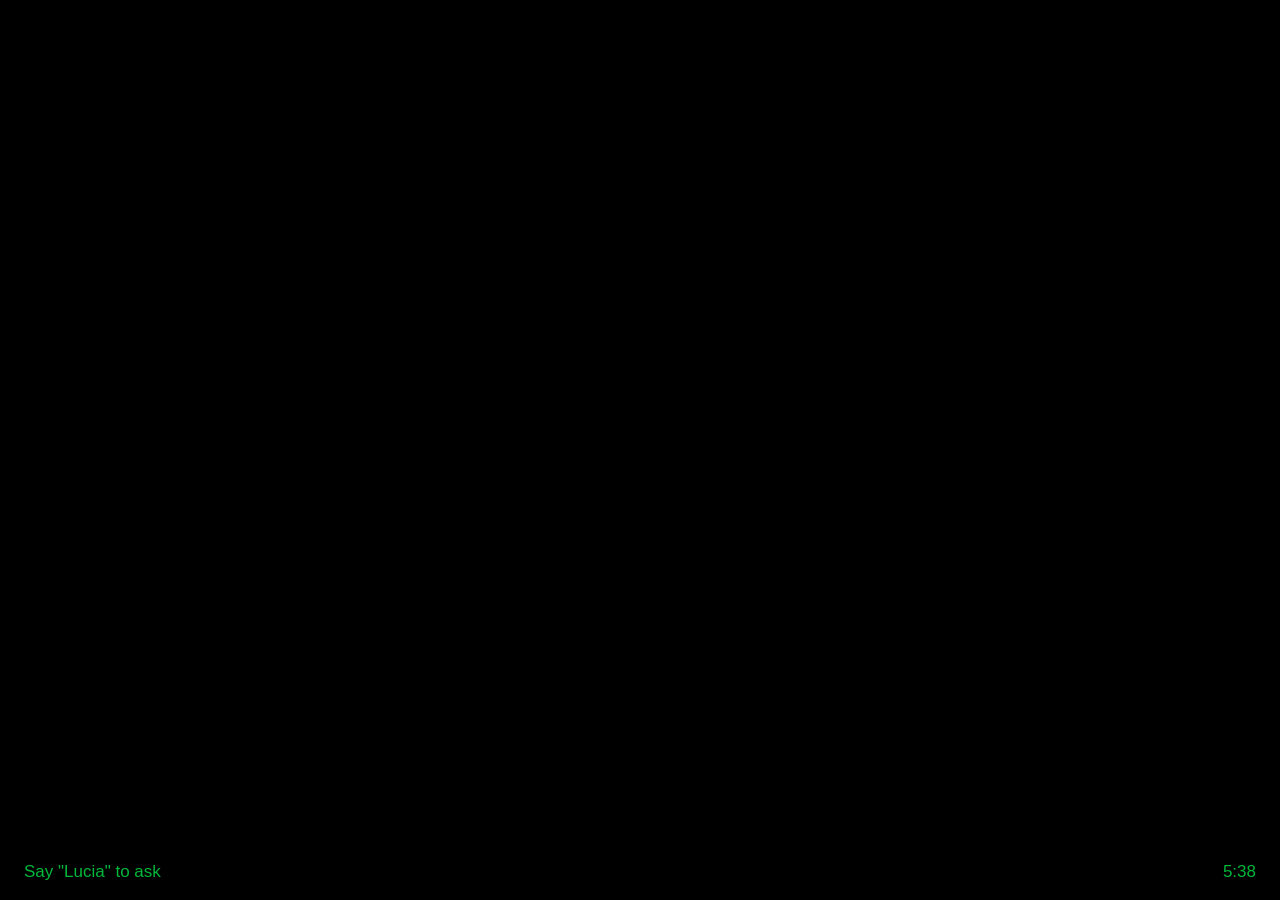
==== lens/index.html @ 74c9e1cb "Web lens, simulator, agent docs, team knowledge files; live on glasses - lens/: the on-glasses UI as" ====
<!doctype html>
<html lang="en">
<head>
<meta charset="utf-8">
<!-- The lens: exactly what the wearer sees. 640x480 @ 160 dpi, black = see-through. -->
<meta name="viewport" content="width=640, height=480, initial-scale=1, user-scalable=no">
<title>Lucia lens</title>
<link rel="stylesheet" href="lens.css">
</head>
<body>
  <!-- Top 40px belong to the glasses' own status bar (clock, Bluetooth, battery). Keep it empty. -->
  <div id="safe-top"></div>

  <main id="stage">
    <!-- Answer / intro / greeting / distress card. Hidden when there's nothing to say. -->
    <section id="card" class="hidden" aria-live="polite">
      <h1 id="card-title"></h1>
      <p id="card-body"></p>
    </section>

    <!-- Listening / thinking indicator -->
    <div id="status" class="hidden"><span class="dot"></span><span id="status-text"></span></div>
  </main>

  <!-- Always visible: the one thing a brand-new user needs to know. -->
  <footer id="footer">
    <span id="hint">Say "Lucia" to ask</span>
    <span id="clock"></span>
  </footer>

  <div id="offline" class="hidden">Reconnecting…</div>

  <script src="lens.js"></script>
</body>
</html>
---- lens/lens.css ----
/* Lucia lens styles. Target: Android 9 WebView = Chrome 74.
   Safe:   flexbox (but NOT flex `gap`, use margins), CSS variables, grid, transforms, animations.
   Avoid:  flex/grid `gap` on flex containers, :is()/:where(), aspect-ratio, backdrop-filter, @container.
   Black (#000) is see-through on the waveguide. Bright pixels cost battery; keep large areas black. */

:root {
  --ink: #00ff50;          /* the waveguide is green; full-color module also exists */
  --ink-dim: #00b83a;
  --warn: #ffd84a;         /* only shows as colour on the full-colour module */
  --title-size: 34px;
  --body-size: 26px;
  --hint-size: 17px;
}

html, body {
  margin: 0;
  width: 640px;
  height: 480px;
  overflow: hidden;
  background: #000;
  color: var(--ink);
  font-family: "Roboto", "Helvetica Neue", Arial, sans-serif;
  -webkit-font-smoothing: antialiased;
  cursor: none;
  user-select: none;
}

#safe-top { height: 40px; }

#stage {
  position: absolute;
  top: 40px; left: 0; right: 0; bottom: 60px;
  display: flex;
  flex-direction: column;
  justify-content: center;
  padding: 0 56px;
}

#card { transition: opacity .25s ease; }
#card.hidden { opacity: 0; }
#card-title {
  margin: 0 0 10px 0;
  font-size: var(--title-size);
  font-weight: 700;
  letter-spacing: .3px;
}
#card-body {
  margin: 0;
  font-size: var(--body-size);
  line-height: 1.3;
  color: var(--ink);
  white-space: pre-line;
  max-height: calc(var(--body-size) * 1.3 * 3);   /* never more than 3 lines */
  overflow: hidden;
}

/* intent-specific looks (set as a class on #card) */
#card.intent-distress #card-title { color: var(--warn); }
#card.intent-proactive_intro #card-title:before { content: "\2192  "; }  /* → someone is here */
#card.intent-unknown #card-body, #card.intent-freeform #card-body { color: var(--ink-dim); }

#status {
  position: absolute;
  left: 0; right: 0; bottom: 70px;
  text-align: center;
  font-size: 20px;
  color: var(--ink-dim);
}
#status.hidden { display: none; }
#status .dot {
  display: inline-block;
  width: 14px; height: 14px;
  margin-right: 10px;
  border-radius: 50%;
  background: var(--ink);
  vertical-align: middle;
  animation: pulse 1s ease-in-out infinite;
}
@keyframes pulse { 0%, 100% { opacity: .25; } 50% { opacity: 1; } }

#footer {
  position: absolute;
  left: 24px; right: 24px; bottom: 18px;
  display: flex;
  justify-content: space-between;
  font-size: var(--hint-size);
  color: var(--ink-dim);
}

#offline {
  position: absolute;
  top: 48px; right: 24px;
  font-size: 15px;
  color: var(--ink-dim);
}
.hidden { display: none; }
#card.hidden { display: block; visibility: hidden; }
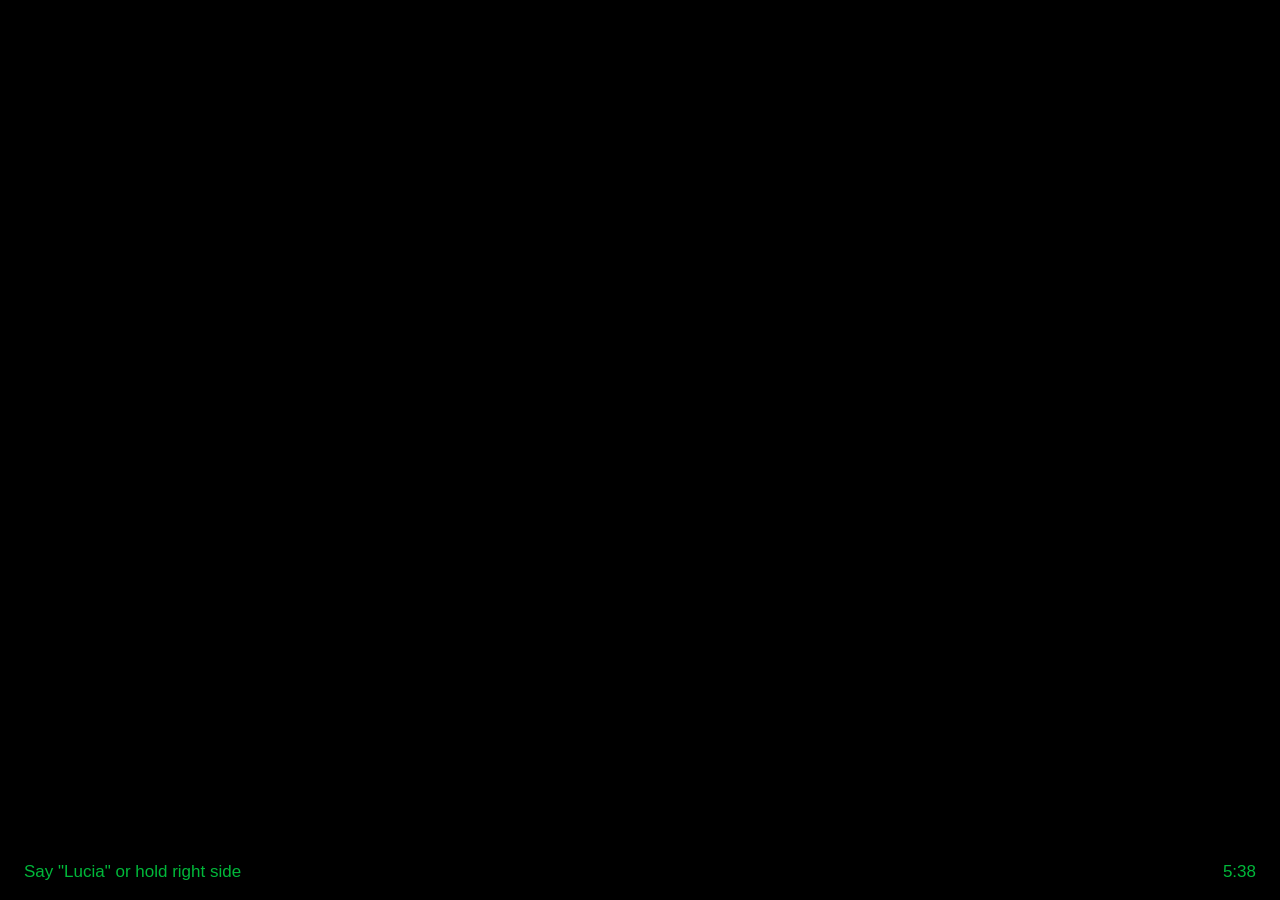
==== commit 65b03ea5: "Any temple touch asks; hint 'Say "Lucia" or hold right side'; demo script draft; ChatGPT interview p" ====
--- a/lens/index.html
+++ b/lens/index.html
@@ -24,7 +24,7 @@
 
   <!-- Always visible: the one thing a brand-new user needs to know. -->
   <footer id="footer">
-    <span id="hint">Say "Lucia" to ask</span>
+    <span id="hint">Say "Lucia" or hold right side</span>
     <span id="clock"></span>
   </footer>
 
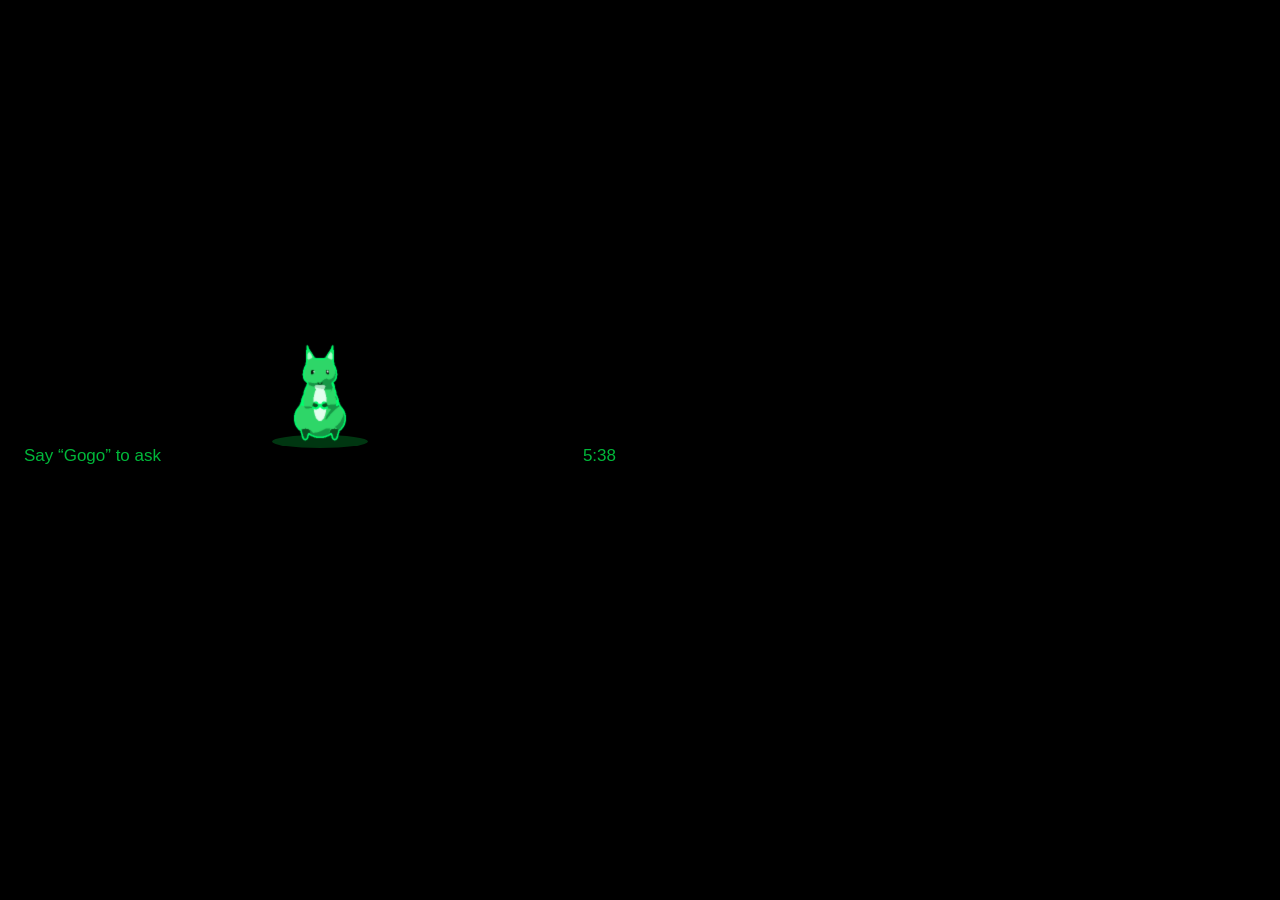
==== commit afcf64b4: "Gogo lens: squirrel guide, stamps, splash; drop-in superset of the hub lens messages Co-Authored-By:" ====
--- a/lens/index.html
+++ b/lens/index.html
@@ -2,34 +2,120 @@
 <html lang="en">
 <head>
 <meta charset="utf-8">
-<!-- The lens: exactly what the wearer sees. 640x480 @ 160 dpi, black = see-through. -->
-<meta name="viewport" content="width=640, height=480, initial-scale=1, user-scalable=no">
-<title>Lucia lens</title>
+<meta name="viewport" content="width=640, height=480, initial-scale=1">
+<title>Gogo lens</title>
 <link rel="stylesheet" href="lens.css">
 </head>
 <body>
-  <!-- Top 40px belong to the glasses' own status bar (clock, Bluetooth, battery). Keep it empty. -->
-  <div id="safe-top"></div>
+<!-- The M6 shows this page full screen: 640x480, black = see-through. Chrome 74 safe (see README). -->
+<div id="arL" class="arrow">&#8249;</div>
+<div id="arR" class="arrow">&#8250;</div>
 
-  <main id="stage">
-    <!-- Answer / intro / greeting / distress card. Hidden when there's nothing to say. -->
-    <section id="card" class="hidden" aria-live="polite">
-      <h1 id="card-title"></h1>
-      <p id="card-body"></p>
-    </section>
+<div id="card">
+  <div id="slot" class="empty"></div>
+  <div id="text"><h3 id="title"></h3><p id="lines"></p><p id="prompt"></p></div>
+</div>
 
-    <!-- Listening / thinking indicator -->
-    <div id="status" class="hidden"><span class="dot"></span><span id="status-text"></span></div>
-  </main>
+<div id="sqwrap"><div id="jumper">
+  <div id="shadow"></div>
+  <canvas id="sq" width="320" height="320"></canvas>
+  <div id="zzz">z z</div>
+</div></div>
 
-  <!-- Always visible: the one thing a brand-new user needs to know. -->
-  <footer id="footer">
-    <span id="hint">Say "Lucia" or hold right side</span>
-    <span id="clock"></span>
-  </footer>
+<div id="tapnote"></div>
+<div id="status"></div>
+<div id="offline">Reconnecting&hellip;</div>
+<div id="footer">
+  <span id="hint">Say &ldquo;Gogo&rdquo; to ask</span>
+  <span class="right"><span id="bat"><svg viewBox="0 0 64 64"><use xlink:href="#i-battery"/></svg><span id="batpct">15%</span></span><span id="clock"></span></span>
+</div>
 
-  <div id="offline" class="hidden">Reconnecting…</div>
+<svg width="0" height="0" style="position:absolute" aria-hidden="true">
+  <defs>
+    <mask id="perf" maskUnits="userSpaceOnUse" x="0" y="0" width="96" height="112"><rect width="96" height="112" fill="#fff"/><g fill="#000"><circle cx="12" cy="0" r="3.6"/><circle cx="12" cy="112" r="3.6"/><circle cx="24" cy="0" r="3.6"/><circle cx="24" cy="112" r="3.6"/><circle cx="36" cy="0" r="3.6"/><circle cx="36" cy="112" r="3.6"/><circle cx="48" cy="0" r="3.6"/><circle cx="48" cy="112" r="3.6"/><circle cx="60" cy="0" r="3.6"/><circle cx="60" cy="112" r="3.6"/><circle cx="72" cy="0" r="3.6"/><circle cx="72" cy="112" r="3.6"/><circle cx="84" cy="0" r="3.6"/><circle cx="84" cy="112" r="3.6"/><circle cx="0" cy="16" r="3.6"/><circle cx="96" cy="16" r="3.6"/><circle cx="0" cy="32" r="3.6"/><circle cx="96" cy="32" r="3.6"/><circle cx="0" cy="48" r="3.6"/><circle cx="96" cy="48" r="3.6"/><circle cx="0" cy="64" r="3.6"/><circle cx="96" cy="64" r="3.6"/><circle cx="0" cy="80" r="3.6"/><circle cx="96" cy="80" r="3.6"/><circle cx="0" cy="96" r="3.6"/><circle cx="96" cy="96" r="3.6"/></g></mask>
+    <symbol id="s-person" viewBox="0 0 70 70"><path class="k3" d="M0 70 V58 Q35 51 70 58 V70Z"/><path class="k2" d="M10 70 C10 52 22 46 35 46 C48 46 60 52 60 70Z"/><path class="k3" d="M28 47 L35 59 L42 47Z"/>
+  <circle class="k2" cx="35" cy="31" r="12"/><path class="k1" d="M22 29 C22 13 48 13 48 29 C45 21 25 21 22 29Z"/><path class="k1" d="M24 34 C24 47 46 47 46 34 C42 41 28 41 24 34Z"/>
+  <circle class="k4" cx="30" cy="30" r="1.6"/><circle class="k4" cx="40" cy="30" r="1.6"/></symbol>
+    <symbol id="s-friends" viewBox="0 0 70 70"><path class="k3" d="M0 70 V58 Q35 51 70 58 V70Z"/><circle class="k2" cx="13" cy="34" r="7"/><path class="k2" d="M1 64 C1 50 7 45 13 45 C19 45 25 50 25 64Z"/>
+  <circle class="k2" cx="57" cy="34" r="7"/><path class="k2" d="M45 64 C45 50 51 45 57 45 C63 45 69 50 69 64Z"/>
+  <circle class="k1" cx="35" cy="26" r="9"/><path class="k1" d="M17 64 C17 46 25 39 35 39 C45 39 53 46 53 64Z"/>
+  <circle class="k4" cx="31.5" cy="25" r="1.4"/><circle class="k4" cx="38.5" cy="25" r="1.4"/><path class="kl4" d="M31 30 Q35 33 39 30"/>
+  <path class="k1" d="M58 7 l1.6 4 4 1.6 -4 1.6 -1.6 4 -1.6 -4 -4 -1.6 4 -1.6z"/></symbol>
+    <symbol id="s-sun" viewBox="0 0 70 70"><path class="k3" d="M0 70 V58 Q35 51 70 58 V70Z"/><circle class="k1" cx="35" cy="30" r="12"/><path class="kl" d="M35 6V13 M35 47V54 M11 30H18 M52 30H59 M18 13L23 18 M47 42L52 47 M52 13L47 18 M23 42L18 47"/>
+  <path class="k2" d="M8 70 V62 Q22 56 36 62 V70Z"/></symbol>
+    <symbol id="s-moon" viewBox="0 0 70 70"><path class="k3" d="M0 70 V58 Q35 51 70 58 V70Z"/><path class="k1" d="M44 12 A19 19 0 1 0 54 44 A15 15 0 1 1 44 12Z"/><path class="k1" d="M16 14 l1.4 3.4 3.4 1.4 -3.4 1.4 -1.4 3.4 -1.4 -3.4 -3.4 -1.4 3.4 -1.4z"/>
+  <path class="k2" d="M56 48 l1.2 3 3 1.2 -3 1.2 -1.2 3 -1.2 -3 -3 -1.2 3 -1.2z"/></symbol>
+    <symbol id="s-cloud" viewBox="0 0 70 70"><path class="k3" d="M0 70 V58 Q35 51 70 58 V70Z"/><circle class="k2" cx="48" cy="20" r="11"/><path class="k1" d="M12 48 H52 A11 11 0 0 0 52 26 A15 15 0 0 0 25 30 A9 9 0 0 0 12 48Z"/></symbol>
+    <symbol id="s-rain" viewBox="0 0 70 70"><path class="k3" d="M0 70 V58 Q35 51 70 58 V70Z"/><path class="k2" d="M12 34 H52 A10 10 0 0 0 52 14 A14 14 0 0 0 25 18 A9 9 0 0 0 12 34Z"/>
+  <path class="kl" d="M20 40 L16 50 M32 40 L28 50 M44 40 L40 50 M26 52 L22 62 M38 52 L34 62 M50 52 L46 62"/></symbol>
+    <symbol id="s-bag" viewBox="0 0 70 70"><path class="k3" d="M0 70 V60 H70 V70Z"/><rect class="k2" x="17" y="20" width="36" height="38" rx="10"/><path class="k1" d="M17 32 A18 11 0 0 1 53 32 V37 H17Z"/>
+  <rect class="k3" x="23" y="43" width="24" height="13" rx="3"/><path class="kl" d="M28 20 A7 7 0 0 1 42 20"/><path class="kl4" d="M29 48 H41"/></symbol>
+    <symbol id="s-shield" viewBox="0 0 70 70"><path class="k3" d="M0 70 V58 Q35 51 70 58 V70Z"/><path class="k2" d="M35 6 L59 14 V34 C59 48 48 57 35 63 C22 57 11 48 11 34 V14Z"/>
+  <path class="k1" d="M35 47 L24 36 C20 32 22 25 29 25 C32 25 34 27 35 29 C36 27 38 25 41 25 C48 25 50 32 46 36Z"/></symbol>
+    <symbol id="s-home" viewBox="0 0 70 70"><path class="k3" d="M0 70 V58 Q35 51 70 58 V70Z"/><rect class="k2" x="14" y="32" width="42" height="26"/><path class="k1" d="M8 34 L35 12 L62 34Z"/><rect class="k4" x="30" y="42" width="10" height="16"/>
+  <rect class="k1" x="18" y="38" width="8" height="8"/><rect class="k1" x="44" y="38" width="8" height="8"/></symbol>
+    <symbol id="s-bath" viewBox="0 0 70 70"><rect class="k3" x="8" y="6" width="54" height="26" rx="3"/><path class="kl4" d="M14 12 L22 12 M14 17 L18 17"/>
+  <path class="k2" d="M8 38 H62 C62 52 50 61 35 61 C20 61 8 52 8 38Z"/><path class="kl" d="M35 38 V20 H47 V26"/><path class="k1" d="M47 30 C47 30 43 36 47 38 C51 36 47 30 47 30Z"/></symbol>
+    <symbol id="s-chair" viewBox="0 0 70 70"><path class="k3" d="M0 70 V62 H70 V70Z"/><path class="k2" d="M16 38 V22 A8 8 0 0 1 24 14 H46 A8 8 0 0 1 54 22 V38Z"/>
+  <rect class="k1" x="14" y="38" width="42" height="12" rx="4"/><rect class="k3" x="6" y="30" width="11" height="24" rx="4"/><rect class="k3" x="53" y="30" width="11" height="24" rx="4"/>
+  <path class="kl" d="M20 50 V62 M50 50 V62"/></symbol>
+    <symbol id="s-gate" viewBox="0 0 70 70"><path class="k3" d="M0 70 L24 42 H46 L70 70Z"/><rect class="k2" x="6" y="10" width="9" height="42" rx="2"/><rect class="k2" x="55" y="10" width="9" height="42" rx="2"/>
+  <path class="kl" d="M15 20 H29 M15 30 H29 M15 40 H29 M41 20 H55 M41 30 H55 M41 40 H55"/><circle class="k1" cx="10.5" cy="8" r="3"/><circle class="k1" cx="59.5" cy="8" r="3"/></symbol>
+    <symbol id="s-drop" viewBox="0 0 70 70"><ellipse class="k3" cx="35" cy="62" rx="24" ry="5"/><path class="k1" d="M35 6 C35 6 14 30 14 43 A21 21 0 0 0 56 43 C56 30 35 6 35 6Z"/>
+  <path class="kl4" d="M25 44 A11 11 0 0 0 32 54"/></symbol>
+    <symbol id="s-soap" viewBox="0 0 70 70"><rect class="k2" x="12" y="40" width="38" height="18" rx="7"/><rect class="k1" x="12" y="40" width="38" height="8" rx="4"/>
+  <circle class="k1" cx="52" cy="24" r="9"/><circle class="k2" cx="36" cy="17" r="6"/><circle class="k1" cx="22" cy="26" r="4.5"/><circle class="k2" cx="60" cy="42" r="4"/>
+  <path class="kl4" d="M48 21 A5 5 0 0 1 52 18"/></symbol>
+    <symbol id="s-hands" viewBox="0 0 70 70"><rect class="k3" x="16" y="4" width="38" height="5" rx="2.5"/><path class="k2" d="M22 9 H48 V58 H22Z"/>
+  <rect class="k1" x="22" y="40" width="26" height="5"/><rect class="k1" x="22" y="49" width="26" height="4"/><path class="k1" d="M58 20 l1.4 3.6 3.6 1.4 -3.6 1.4 -1.4 3.6 -1.4 -3.6 -3.6 -1.4 3.6 -1.4z"/></symbol>
+    <symbol id="s-timer" viewBox="0 0 70 70"><rect class="k1" x="30" y="5" width="10" height="7" rx="2"/><circle class="k2" cx="35" cy="38" r="25"/><circle class="k4" cx="35" cy="38" r="20"/>
+  <path class="k1" d="M35 38 V20 A18 18 0 0 1 51 47Z"/><path class="kl" d="M35 38 V24"/></symbol>
+    <symbol id="s-warn" viewBox="0 0 70 70"><path class="k1" d="M35 6 L65 58 H5Z"/><path class="k4" d="M32.4 24 H37.6 L36.4 44 H33.6Z"/><circle class="k4" cx="35" cy="50" r="3.2"/></symbol>
+    <symbol id="s-eye" viewBox="0 0 70 70"><path class="k3" d="M0 70 V58 Q35 51 70 58 V70Z"/><path class="k2" d="M4 34 C14 14 56 14 66 34 C56 54 14 54 4 34Z"/><circle class="k1" cx="35" cy="34" r="12"/><circle class="k4" cx="35" cy="34" r="6"/><circle class="k1" cx="38.5" cy="30.5" r="2"/></symbol>
+    <symbol id="s-forward" viewBox="0 0 70 70"><path class="k3" d="M0 62 H70 V70 H0Z"/><path class="k1" d="M8 34 H42 V22 L64 38 L42 54 V42 H8Z"/></symbol>
+    <symbol id="s-back" viewBox="0 0 70 70"><path class="k3" d="M0 62 H70 V70 H0Z"/><path class="k1" d="M62 34 H28 V22 L6 38 L28 54 V42 H62Z"/></symbol>
+    <symbol id="s-up" viewBox="0 0 70 70"><path class="k3" d="M0 70 L26 26 H44 L70 70Z"/><path class="k2" d="M35 34 V40 M35 48 V56 M35 62 V68" stroke-width="3" stroke="currentColor"/><path class="k1" d="M35 4 L54 28 H42 V46 H28 V28 H16Z"/></symbol>
+        <symbol id="i-shield" viewBox="0 0 64 64"><path d="M32 6 L54 14 V32 C54 46 44 56 32 60 C20 56 10 46 10 32 V14 Z"/><path d="M32 44 L22 34 C18 30 20 24 26 24 C29 24 31 26 32 28 C33 26 35 24 38 24 C44 24 46 30 42 34 Z"/></symbol>
+    <symbol id="i-home" viewBox="0 0 64 64"><path d="M6 32 L32 10 L58 32"/><path d="M14 28 V54 H50 V28"/><path d="M27 54 V38 H37 V54"/></symbol>
+    <symbol id="i-warn" viewBox="0 0 64 64"><path d="M32 8 L59 54 H5 Z"/><path d="M32 24 V38"/><circle cx="32" cy="46" r="1.5"/></symbol>
+    <symbol id="i-battery" viewBox="0 0 64 64"><rect x="6" y="19" width="46" height="26" rx="5"/><path d="M57 28 V36"/><path d="M12 25 V39"/></symbol>
+    <symbol id="i-drop" viewBox="0 0 64 64"><path d="M32 8 C32 8 14 30 14 40 A18 18 0 0 0 50 40 C50 30 32 8 32 8 Z"/></symbol>
+    <symbol id="i-sun" viewBox="0 0 64 64"><circle cx="32" cy="32" r="10"/><path d="M32 6 V14 M32 50 V58 M6 32 H14 M50 32 H58 M14 14 L20 20 M44 44 L50 50 M50 14 L44 20 M20 44 L14 50"/></symbol>
+    <symbol id="i-moon" viewBox="0 0 64 64"><path d="M46 40 A21 21 0 1 1 26 10 A16 16 0 0 0 46 40 Z"/></symbol>
+    <symbol id="i-person" viewBox="0 0 64 64"><circle cx="32" cy="22" r="11"/><path d="M10 56 C10 42 20 36 32 36 C44 36 54 42 54 56"/></symbol>
+    <symbol id="i-smile" viewBox="0 0 64 64"><circle cx="32" cy="32" r="25"/><circle cx="23" cy="26" r="1.5"/><circle cx="41" cy="26" r="1.5"/><path d="M20 38 Q32 50 44 38"/></symbol>
+    <symbol id="i-eye" viewBox="0 0 64 64"><path d="M4 32 C14 16 50 16 60 32 C50 48 14 48 4 32 Z"/><circle cx="32" cy="32" r="8"/></symbol>
+    <symbol id="i-cup" viewBox="0 0 64 64"><path d="M10 24 H44 V40 C44 48 38 54 27 54 C16 54 10 48 10 40 Z"/><path d="M44 28 H49 A6 6 0 0 1 49 40 H44"/><path d="M20 8 C16 12 24 14 20 18 M30 8 C26 12 34 14 30 18"/></symbol>
+    <symbol id="i-plug" viewBox="0 0 64 64"><path d="M22 6 V20 M42 6 V20"/><path d="M14 20 H50 V32 C50 42 42 48 32 48 C22 48 14 42 14 32 Z"/><path d="M32 48 V60"/></symbol>
+    <symbol id="i-glasses" viewBox="0 0 64 64"><circle cx="18" cy="36" r="12"/><circle cx="46" cy="36" r="12"/><path d="M30 34 H34"/></symbol>
+    <symbol id="i-back" viewBox="0 0 64 64"><path d="M50 32 H16"/><path d="M28 18 L14 32 L28 46"/></symbol>
+    <symbol id="i-cloud" viewBox="0 0 64 64"><path d="M18 46 H46 A10 10 0 0 0 46 26 A14 14 0 0 0 20 30 A8 8 0 0 0 18 46 Z"/></symbol>
+    <symbol id="i-rain" viewBox="0 0 64 64"><path d="M18 36 H46 A9 9 0 0 0 46 18 A13 13 0 0 0 21 22 A8 8 0 0 0 18 36 Z"/><path d="M22 42 L19 52 M32 42 L29 52 M42 42 L39 52"/></symbol>
+    <symbol id="i-bag" viewBox="0 0 64 64"><path d="M16 26 A16 16 0 0 1 48 26 V52 H16 Z"/><path d="M26 14 A6 6 0 0 1 38 14"/><path d="M22 40 H42"/></symbol>
+    <symbol id="i-friends" viewBox="0 0 64 64"><circle cx="14" cy="26" r="6"/><circle cx="32" cy="20" r="7"/><circle cx="50" cy="26" r="6"/><path d="M4 52 C4 42 8 38 14 38 M60 52 C60 42 56 38 50 38 M16 56 C16 44 22 36 32 36 C42 36 48 44 48 56"/></symbol>
+    <symbol id="i-bath" viewBox="0 0 64 64"><path d="M8 34 H56 C56 46 46 54 32 54 C18 54 8 46 8 34 Z"/><path d="M32 34 V16 H44 V22"/><path d="M44 28 V31"/></symbol>
+    <symbol id="i-chair" viewBox="0 0 64 64"><path d="M18 8 V34 H48"/><path d="M22 34 V56 M44 34 V56"/></symbol>
+    <symbol id="i-gate" viewBox="0 0 64 64"><path d="M12 56 V10 H52 V56"/><path d="M24 10 V56 M40 10 V56"/><path d="M6 56 H58"/></symbol>
+    <symbol id="i-forward" viewBox="0 0 64 64"><path d="M10 32 H52"/><path d="M38 18 L52 32 L38 46"/></symbol>
+    <symbol id="i-up" viewBox="0 0 64 64"><path d="M32 54 V12"/><path d="M18 26 L32 12 L46 26"/></symbol>
+    <symbol id="i-soap" viewBox="0 0 64 64"><circle cx="24" cy="40" r="12"/><circle cx="42" cy="26" r="8"/><circle cx="46" cy="46" r="6"/><circle cx="20" cy="18" r="4"/></symbol>
+    <symbol id="i-timer" viewBox="0 0 64 64"><circle cx="32" cy="36" r="20"/><path d="M32 36 V24 M32 36 L40 42 M26 8 H38"/></symbol>
+    <symbol id="i-hands" viewBox="0 0 64 64"><path d="M20 50 V30 A3 3 0 0 1 26 30 V38 M26 24 A3 3 0 0 1 32 24 V38 M32 22 A3 3 0 0 1 38 22 V38 M38 26 A3 3 0 0 1 44 26 V46 C44 54 38 58 32 58 H28 C23 58 20 55 20 50 Z"/></symbol>
+  </defs>
+</svg>
 
-  <script src="lens.js"></script>
+<!-- splash: the GOGO wordmark, from the Figma design. Flashes at the start of the onboarding. -->
+<div id="splash"><div id="logo">
+  <div id="logoWord"></div>
+  <div id="logoCompass"></div>
+  <div id="logoMakes"></div>
+  <div id="logoBot"></div>
+</div></div>
+
+<div id="sleep"></div>
+
+<script src="squirrel_map.js"></script>
+<script src="squirrel_big_map.js"></script>
+<script src="lens.js"></script>
 </body>
 </html>
--- a/lens/lens.css
+++ b/lens/lens.css
@@ -1,97 +1,107 @@
-/* Lucia lens styles. Target: Android 9 WebView = Chrome 74.
-   Safe:   flexbox (but NOT flex `gap`, use margins), CSS variables, grid, transforms, animations.
-   Avoid:  flex/grid `gap` on flex containers, :is()/:where(), aspect-ratio, backdrop-filter, @container.
-   Black (#000) is see-through on the waveguide. Bright pixels cost battery; keep large areas black. */
+/* Gogo lens styles (drop-in for the hub: renders every Lucia message too). Target: Android 9 WebView = Chrome 74.
+   OK:     flexbox (margins instead of `gap`), CSS variables, transforms, animations, canvas, inline SVG.
+   AVOID:  `inset`, flex/grid `gap`, `aspect-ratio`, min()/max()/clamp(), :is()/:where(), backdrop-filter.
+   Black (#000) is see-through on the waveguide. Bright pixels cost battery. */
 
 :root {
-  --ink: #00ff50;          /* the waveguide is green; full-color module also exists */
+  --ink: #00ff50;
   --ink-dim: #00b83a;
-  --warn: #ffd84a;         /* only shows as colour on the full-colour module */
-  --title-size: 34px;
-  --body-size: 26px;
-  --hint-size: 17px;
+  --font: "Atkinson Hyperlegible", Roboto, "Helvetica Neue", Arial, sans-serif;
 }
 
-html, body {
-  margin: 0;
-  width: 640px;
-  height: 480px;
-  overflow: hidden;
-  background: #000;
-  color: var(--ink);
-  font-family: "Roboto", "Helvetica Neue", Arial, sans-serif;
-  -webkit-font-smoothing: antialiased;
-  cursor: none;
-  user-select: none;
-}
+html { background: #000; }
+body { position: relative; }   /* keeps everything inside the 640x480 box even if this page is opened in a bigger window */
+html, body { margin: 0; width: 640px; height: 480px; overflow: hidden; background: #000; color: var(--ink);
+  font-family: var(--font); -webkit-font-smoothing: antialiased; cursor: none; -webkit-user-select: none; user-select: none; }
 
-#safe-top { height: 40px; }
+/* the top 40px belong to the glasses' own status bar: nothing important there */
+#card { position: absolute; left: 56px; right: 56px; top: 54px; height: 190px; display: flex; align-items: center; z-index: 2; }
+#slot { width: 90px; margin-right: 22px; flex: none; display: flex; justify-content: center; }
+#slot.empty { display: none; }
+#text { min-width: 0; flex: 1; }
+#title { margin: 0 0 8px 0; font-size: 40px; line-height: 1.08; font-weight: 700; }
+#lines { margin: 0; font-size: 28px; line-height: 1.22; max-height: 103px; overflow: hidden; white-space: pre-line; }
 
-#stage {
-  position: absolute;
-  top: 40px; left: 0; right: 0; bottom: 60px;
-  display: flex;
-  flex-direction: column;
-  justify-content: center;
-  padding: 0 56px;
-}
+/* postage stamp: a perforated border around a small flat scene (like the reference stamps), in the lens's own green */
+.sticker { position: relative; width: 84px; height: 98px; transform: rotate(-3deg); color: var(--ink);
+  --a1: #00ff50; --a2: #00b83a; --a3: #006b2a; --a4: #000; --panel: #000; }
+.sticker.alert { --a1: #021a0a; --a2: #0a5a26; --a3: #12803a; --a4: #00ff50; --panel: #00ff50; animation: blink 1.4s ease-in-out infinite; }
+.sticker .stamp { display: block; width: 84px; height: 98px; overflow: visible; }
+.stamp .panel { fill: var(--panel); }
+.stamp .stag { fill: var(--a1); font: 700 9px/1 var(--font); letter-spacing: .8px; }
+.stamp .line { fill: none; stroke: var(--a1); stroke-width: 4; stroke-linecap: round; stroke-linejoin: round; }
+.k1 { fill: var(--a1); } .k2 { fill: var(--a2); } .k3 { fill: var(--a3); } .k4 { fill: var(--a4); }
+.kl { fill: none; stroke: var(--a1); stroke-width: 2.4; stroke-linecap: round; stroke-linejoin: round; }
+.kl4 { fill: none; stroke: var(--a4); stroke-width: 2; stroke-linecap: round; }
+.sticker.pop { animation: pop .45s cubic-bezier(.3,1.6,.5,1) both; }
+.sticker.alert.pop { animation: pop .45s cubic-bezier(.3,1.6,.5,1) both, blink 1.4s ease-in-out .5s infinite; }
+@keyframes pop { from { transform: rotate(-3deg) scale(.4); opacity: 0; } to { transform: rotate(-3deg) scale(1); opacity: 1; } }
+@keyframes blink { 50% { opacity: .55; } }
 
-#card { transition: opacity .25s ease; }
-#card.hidden { opacity: 0; }
-#card-title {
-  margin: 0 0 10px 0;
-  font-size: var(--title-size);
-  font-weight: 700;
-  letter-spacing: .3px;
-}
-#card-body {
-  margin: 0;
-  font-size: var(--body-size);
-  line-height: 1.3;
-  color: var(--ink);
-  white-space: pre-line;
-  max-height: calc(var(--body-size) * 1.3 * 3);   /* never more than 3 lines */
-  overflow: hidden;
-}
+/* breathing ring */
+#ring { width: 112px; height: 112px; box-sizing: border-box; border: 5px solid var(--ink); border-radius: 50%; transform: scale(.55); transition: transform 4s ease-in-out; }
+#ring.in { transform: scale(1); }
 
-/* intent-specific looks (set as a class on #card) */
-#card.intent-distress #card-title { color: var(--warn); }
-#card.intent-proactive_intro #card-title:before { content: "\2192  "; }  /* → someone is here */
-#card.intent-unknown #card-body, #card.intent-freeform #card-body { color: var(--ink-dim); }
+/* look-this-way chevrons */
+.arrow { position: absolute; top: 108px; font-size: 84px; line-height: 1; font-weight: 700; opacity: 0; z-index: 2; }
+#arL { left: 6px; } #arR { right: 6px; }
+.arrow.on { animation: nudge 1s ease-in-out infinite; }
+#arL.on { animation-name: nudgeL; }
+@keyframes nudge { 0%, 100% { opacity: .35; transform: translateX(0); } 50% { opacity: 1; transform: translateX(10px); } }
+@keyframes nudgeL { 0%, 100% { opacity: .35; transform: translateX(0); } 50% { opacity: 1; transform: translateX(-10px); } }
 
-#status {
-  position: absolute;
-  left: 0; right: 0; bottom: 70px;
-  text-align: center;
-  font-size: 20px;
-  color: var(--ink-dim);
-}
-#status.hidden { display: none; }
-#status .dot {
-  display: inline-block;
-  width: 14px; height: 14px;
-  margin-right: 10px;
-  border-radius: 50%;
-  background: var(--ink);
-  vertical-align: middle;
-  animation: pulse 1s ease-in-out infinite;
-}
-@keyframes pulse { 0%, 100% { opacity: .25; } 50% { opacity: 1; } }
+#footer { position: absolute; left: 24px; right: 24px; bottom: 14px; display: flex; justify-content: space-between; align-items: center; font-size: 17px; color: var(--ink-dim); z-index: 2; }
+.right { display: flex; align-items: center; }
+#tapnote { position: absolute; left: 0; right: 0; top: 252px; text-align: center; font-size: 19px; opacity: 0; transition: opacity .3s; z-index: 2; }
+#tapnote.on { opacity: 1; }
+#bat { display: none; font-weight: 700; margin-right: 12px; align-items: center; }
+#bat.on { display: flex; }
+#bat svg { width: 26px; height: 26px; fill: none; stroke: currentColor; stroke-width: 4; margin-right: 4px; }
 
-#footer {
-  position: absolute;
-  left: 24px; right: 24px; bottom: 18px;
-  display: flex;
-  justify-content: space-between;
-  font-size: var(--hint-size);
-  color: var(--ink-dim);
-}
+/* the guide: a sprite canvas baked from a 3D squirrel model; moved with transforms only (cheap on the glasses' chip) */
+#sqwrap { position: absolute; left: 240px; bottom: 10px; width: 160px; height: 160px; transform-origin: 50% 100%; z-index: 1; }
+#jumper { position: relative; width: 160px; height: 160px; transform-origin: 50% 80%; }
+#jumper.jump { animation: jump 1.1s ease-in-out infinite; }
+@keyframes jump { 0% { transform: translateY(0) scale(1.05, .93); } 28% { transform: translateY(-26px) scale(.97, 1.04); } 56% { transform: translateY(0) scale(1.05, .93); } 70%, 100% { transform: none; } }
+#jumper.hop { animation: hop 1.2s ease-in-out 1; }
+@keyframes hop { 0% { transform: translateY(0) scale(1.06, .92); } 25% { transform: translateY(-30px) scale(.96, 1.06); } 55% { transform: translateY(0) scale(1.06, .92); } 75% { transform: translateY(-10px); } 100% { transform: none; } }
+#sq { position: absolute; left: 0; top: 0; width: 160px; height: 160px; display: block; }
+#sq.breathe { transform-origin: 50% 80%; animation: breathe 3.2s ease-in-out infinite; }
+@keyframes breathe { 50% { transform: scale(1.015, 1.03); } }
+#shadow { position: absolute; left: 50%; bottom: 22px; width: 96px; height: 13px; margin-left: -48px; border-radius: 50%; background: rgba(0, 180, 58, .30); }
+#zzz { position: absolute; left: 104px; top: 8px; font-size: 22px; font-weight: 700; color: var(--ink); opacity: 0; letter-spacing: 3px; }
+#zzz.on { animation: zfloat 2.4s ease-in-out infinite; }
+@keyframes zfloat { 0% { opacity: 0; transform: translate(0, 10px); } 50% { opacity: 1; } 100% { opacity: 0; transform: translate(10px, -16px); } }
 
-#offline {
-  position: absolute;
-  top: 48px; right: 24px;
-  font-size: 15px;
-  color: var(--ink-dim);
-}
-.hidden { display: none; }
-#card.hidden { display: block; visibility: hidden; }
+/* splash: design is 4278 x 1248; drawn at 520 px wide (scale 0.12155). Black = see-through, so the design's grey backdrop is left out. */
+#splash { position: absolute; left: 0; top: 0; width: 640px; height: 480px; background: #000; opacity: 0; visibility: hidden; z-index: 10; transition: opacity .35s ease, visibility 0s linear .35s; }
+#splash.on { opacity: 1; visibility: visible; transition: opacity .35s ease, visibility 0s; }
+#logo { position: absolute; left: 60px; top: 184px; width: 520px; height: 152px; }
+#splash.on #logo { animation: logoin .6s ease-out both; }
+@keyframes logoin { from { opacity: 0; transform: scale(.94); } to { opacity: 1; transform: scale(1); } }
+/* the logo pieces are used as stencils, so they take the lens's own green (--ink), like every other bright thing on this screen.
+   Positions come from the Figma frame (4278 x 1248) at scale 0.12155. */
+#logoWord, #logoCompass, #logoMakes, #logoBot { position: absolute; display: block; background: var(--ink); -webkit-mask-repeat: no-repeat; mask-repeat: no-repeat; -webkit-mask-size: 100% 100%; mask-size: 100% 100%; }
+#logoWord { left: 0; top: 11.15px; width: 209.6px; height: 50.1px; -webkit-mask-image: url(splash/gogo-word.svg); mask-image: url(splash/gogo-word.svg); }
+#logoCompass { left: 233.73px; top: 0; width: 62.85px; height: 72.4px; -webkit-mask-image: url(splash/gogo-compass.svg); mask-image: url(splash/gogo-compass.svg); transform-origin: 50% 50%; }
+#logoMakes { left: 320.71px; top: 11.58px; width: 199.3px; height: 49.23px; -webkit-mask-image: url(splash/gogo-makes.svg); mask-image: url(splash/gogo-makes.svg); }
+#logoBot { left: 108.6px; top: 99.1px; width: 305.0px; height: 52.6px; -webkit-mask-image: url(splash/gogo-bottom.svg); mask-image: url(splash/gogo-bottom.svg); }
+/* the compass turns once, at a steady speed, for the whole 5 seconds the splash is up */
+#splash.on #logoCompass { animation: compassturn 5s linear 1 both; }
+@keyframes compassturn { from { transform: rotate(0deg); } to { transform: rotate(360deg); } }
+
+/* sleeping: the lens shows nothing (pure black = see-through) until the system is started */
+#sleep { position: absolute; left: 0; top: 0; width: 640px; height: 480px; background: #000; z-index: 20; visibility: hidden; }
+#sleep.on { visibility: visible; }
+
+/* a card with only a title (no sticker, no lines) is centred */
+#card.center { justify-content: center; }
+#card.center #text { flex: none; text-align: center; }
+
+/* hub messages: yes/no prompt, listening/thinking status, reconnecting banner */
+#prompt { margin: 6px 0 0 0; font-size: 20px; line-height: 1.2; white-space: pre-line; color: var(--ink-dim); }
+#prompt:empty { display: none; }
+#status { position: absolute; left: 0; right: 0; top: 252px; text-align: center; font-size: 22px; opacity: 0; z-index: 2; }
+#status.on { opacity: 1; }
+#offline { position: absolute; left: 0; right: 0; top: 44px; text-align: center; font-size: 20px; display: none; z-index: 5; color: var(--ink-dim); }
+#offline.on { display: block; }
